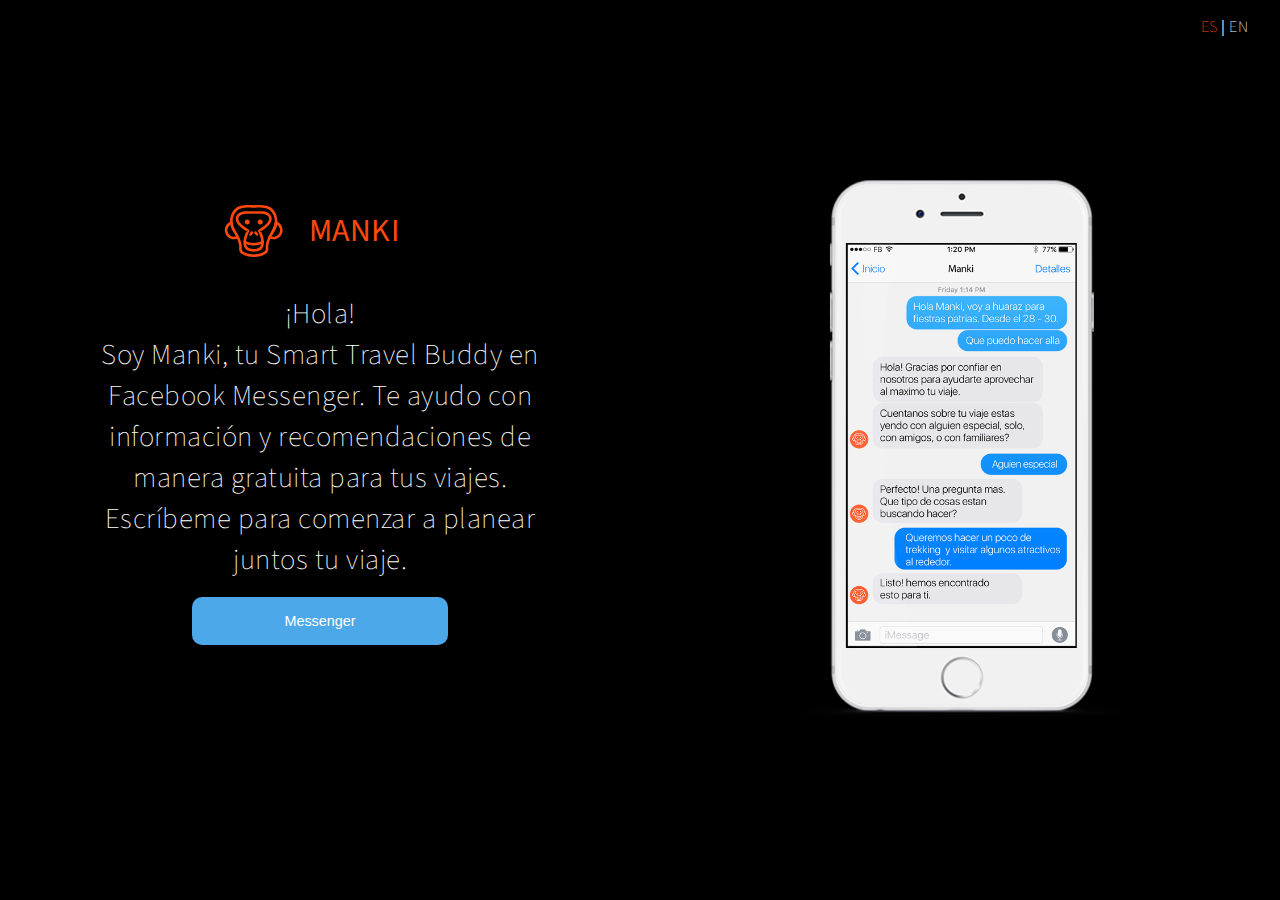
==== index.html @ 5b17b91c "back" ====
<!DOCTYPE html>
<html>
<head>
	<meta charset="utf-8">
	<meta name="viewport" content="width=device-width, initial-scale=1">
    <title>Manki</title>
    <link rel="icon" href="img/favicon.png" type="image/x-icon" />
    <link href="https://fonts.googleapis.com/css?family=Source+Sans+Pro:200,200i,300,300i,400,400i,600,600i,700,700i,900,900i" rel="stylesheet">
    <link rel="stylesheet" href="css/style.css">
</head>
<body>
	<div class="container">
        <div class="bg"></div>
        <div class="languages">
            <a href="#" class="type active" id="es">ES</a> | <a href="#" class="type" id="en">EN</a>
        </div>
		<div class="row">
            <div class="one">
                <div class="container-logo">
                    <div class="box-logo">
                        <div class="logo"></div>
                        <div class="name">
                            MANKI
                        </div>
                    </div>
                </div>
                <div class="container-text">
                    <div class="text">
                        ¡Hola!<br>
                        Soy Manki, tu Smart Travel Buddy en Facebook Messenger. Te ayudo con información y recomendaciones de manera gratuita para tus viajes. Escríbeme para comenzar a planear juntos tu viaje.
                    </div>
                    <a href="https://www.messenger.com/t/mankiapp" class="messenger">
                        <button>Messenger</button>
                    </a>
                </div>        
            </div>
        </div><div class="row" id="r2">
            <div class="two">
                <div class="image"></div>
                <!-- <a href="https://www.messenger.com/t/mankiapp" class="messenger">
                    <button>Messenger</button>
                </a> -->
            </div>
        </div>
    </div>
<script   src="https://code.jquery.com/jquery-2.2.4.js"   integrity="sha256-iT6Q9iMJYuQiMWNd9lDyBUStIq/8PuOW33aOqmvFpqI="   crossorigin="anonymous"></script>
<script src="js/main.js"></script>
</body>
</html>
---- css/style.css ----
/*desktop*/
html,body {
  width: 100%;
  height: 100%;
  margin: 0;
  padding: 0;
  font-family: 'source sans pro';
  letter-spacing: .5px;
  overflow: hidden;
  /* background:black; */
}
.active{
  color:#ff480c !important;
}
.container {
  width: 100%;
  height: 100%;
  position: relative;
  background-color: black;
  /* background-image: url('../img/background.jpg');
  background-position: center;
  background-size:cover;
  background-repeat: no-repeat; */
  /* opacity: 0.8; */
}
.container .bg{
  position: absolute;
  opacity: 0.8;
  width: 100%;
  height: 100%;
  background-position: center;
  background-size:cover;
  background-repeat: no-repeat;
}
.container .languages{
  position: absolute;
  right: 2rem;
  top: 1rem;
  color:white;
  z-index: 4;
}
.container .languages a{
  cursor:pointer;
  color:white;
  text-decoration: none;
  font-weight: 100;
}
.container .row{
  width: 50%;
  display: inline-block;
  height: 100%;
  vertical-align: top;
  position: relative;
}
.container .row .one{
  width: 100%;
  height: 70%;
  position: absolute;
  left: 50%;
  top: 50%;
  transform: translate(-50%, -50%);
  -webkit-transform: translate(-50%, -50%);
}
.container .row .one .container-logo{
  width: 100%;
  position: relative;
  height: 15%;
  margin-top:10%;
}
.container .row .one .container-logo .box-logo{
  width:100%;
  height: 100%;
  text-align: center;
}
.container .row .one .container-logo .box-logo .logo{
  background-image: url('../img/logo.svg');
  background-position: center;
  background-size:100% 100%;
  background-repeat:no-repeat;
  width: 4rem;
  height:4rem;
  display: inline-block;
  vertical-align: middle;
}
.container .row .one .container-logo .box-logo .name{
  display: inline-block;
  color:#ff480c;
  font-size: 2rem;
  width: 20%;
  vertical-align: middle;
}
.container .row .one .container-text{
  width: 100%;
  position: relative;
  text-align: center;
  height: 16rem;
}
.container .row .one .container-text .messenger{
  width:100%;
  height: 3rem;
  text-align: center;
  position: relative;
  cursor: pointer;
}
.container .row .one .container-text .messenger button{
  width: 40%;
  display: inline-block;
  height: 3rem;
  color:white;
  background-color: #4da8e9;
  border-radius: 10px;
  border: 0;
  font-size: 0.9rem;
  font-weight: 300;
  margin-top: 1rem;
  cursor: pointer;
}
.container .row .one .container-text .text{
  width: 78%;
  display: inline-block;
  color:white;
  text-align: center;
  font-weight: 100;
  font-size: 1.8rem;
}
.container .row .two{
  width: 100%;
  height: 100%;
  position: relative;
}
.container .row .two .image{
    width: 20rem;
    height: 35rem;
    background-image: url(../img/iphone.png);
    background-position: center;
    background-size: 100% 100%;
    background-repeat: no-repeat;
    position: absolute;
    left: 50%;
    top: 50%;
    transform: translate(-50%, -50%);
    -webkit-transform: translate(-50%, -50%);
}
.container .row .two .messenger{
  width:100%;
  height: 3rem;
  text-align: center;
  position: relative;
}
.container .row .two button{
  width: 80%;
  display: inline-block;
  height: 3rem;
  color:white;
  background-color: #4da8e9;
  border-radius: 10px;
  border: 0;
  margin-left: 12%;
  font-size: 0.9rem;
  font-weight: 300;
}
@media (max-width:500px){
 #r2{
   display: none;
 } 
.container{
  /* background-image: url('../img/background_mobile.jpg'); */
}
 .container .row{
   width:100%;
 }
.container .row .one .container-logo {
    width: 100%;
    position: relative;
    height: 15%;
    margin-top: 0;
    margin-bottom: 1rem;
  }
  .container .row .one .container-text .text {
    width: 100%;
    display: inline-block;
    color: white;
    text-align: center;
    font-weight: 100;
    font-size: 1.5rem;
  }
}
@media (min-width:1450px){
  .container .row .two .image {
    width: 25rem;
    height: 44rem;
  }
}
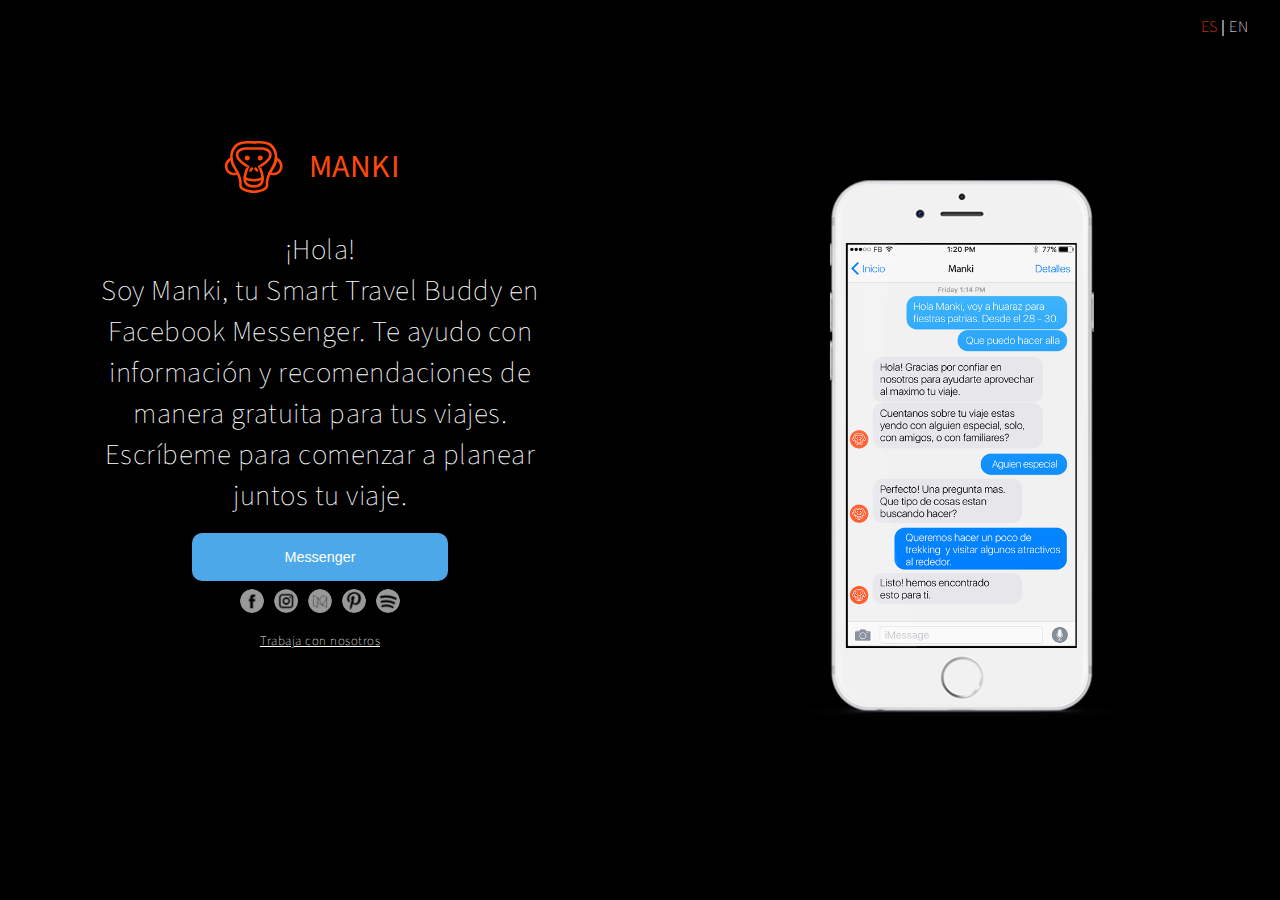
==== commit 3b0108c6: "pop up" ====
--- a/index.html
+++ b/index.html
@@ -27,12 +27,24 @@
                 <div class="container-text">
                     <div class="text">
                         ¡Hola!<br>
-                        Soy Manki, tu Smart Travel Buddy en Facebook Messenger. Te ayudo con información y recomendaciones de manera gratuita para tus viajes. Escríbeme para comenzar a planear juntos tu viaje.
+                        Soy Manki, tu Smart Travel Buddy en Facebook Messenger. 
+                        Te ayudo con información y recomendaciones de manera gratuita 
+                        para tus viajes. Escríbeme para comenzar a planear juntos tu viaje.
                     </div>
                     <a href="https://www.messenger.com/t/mankiapp" class="messenger">
                         <button>Messenger</button>
                     </a>
-                </div>        
+                </div> 
+                <div class="redes">
+                    <a href="#" class="item" id="fb"></a>
+                    <a href="#" class="item" id="instagram"></a>
+                    <a href="#" class="item" id="medium"></a>
+                    <a href="#" class="item" id="pinterest"></a>
+                    <a href="#" class="item" id="spotify"></a>
+                </div>       
+                <div class="foot-text">
+                    <a id="myBtn">Trabaja con nosotros</a>
+                </div>
             </div>
         </div><div class="row" id="r2">
             <div class="two">
@@ -43,6 +55,46 @@
             </div>
         </div>
     </div>
+<!-- The Modal -->
+<div id="myModal" class="modal">
+  <!-- Modal content -->
+  <div class="modal-content">
+    <div class="modal-header">
+      <span class="close">&times;</span>
+       <h2 class="title-modal">Déjanos tus datos para contactarte.</h2> 
+    </div>
+    <div class="modal-body">
+      <form class="form">
+            <div class="row">
+              <div class="field">
+                    <!-- <label for="">Nombres:</label> -->
+                    <input type="text" placeholder="Nombre" id="nombre">
+              </div><div class="field">
+                    <!-- <label for="">Empresa:</label> -->
+                    <input type="text" placeholder="empresa" id="empresa">
+              </div>  
+                <div class="field">
+                    <!-- <label for="">Correo:</label> -->
+                    <input type="email" placeholder="correo" id="correo">
+                </div>
+                <div class="field">
+                    <!-- <label for="">Numero:</label> -->
+                    <input type="text" placeholder="numero" id="numero">
+                </div>  
+            <!-- <div class="field">
+                <textarea name="" id="mensaje"></textarea>
+            </div> -->
+            </div><div class="row">
+                <textarea id="comentario"></textarea>
+            </div>
+      </form>
+    </div>
+    <div class="modal-footer">
+      <!-- <h3>Modal Footer</h3> -->
+      <button id="send" class="send">Enviar</button>
+    </div>
+  </div>
+</div>
 <script   src="https://code.jquery.com/jquery-2.2.4.js"   integrity="sha256-iT6Q9iMJYuQiMWNd9lDyBUStIq/8PuOW33aOqmvFpqI="   crossorigin="anonymous"></script>
 <script src="js/main.js"></script>
 </body>
--- a/css/style.css
+++ b/css/style.css
@@ -9,6 +9,132 @@
   overflow: hidden;
   /* background:black; */
 }
+/* modal */
+/* The Modal (background) */
+.modal {
+    display: none; /* Hidden by default */
+    position: fixed; /* Stay in place */
+    z-index: 1; /* Sit on top */
+    padding-top: 100px; /* Location of the box */
+    left: 0;
+    top: 0;
+    width: 100%; /* Full width */
+    height: 100%; /* Full height */
+    overflow: auto; /* Enable scroll if needed */
+    background-color:rgba(255, 255, 255, .8); /* Fallback color */
+    /* background-color: rgba(0,0,0,0.4);  Black w/ opacity  */
+}
+.title-modal{
+    width: 68%;
+    display: block;
+    margin: 1rem auto;
+    font-weight: 200;
+}
+/* Modal Content */
+.modal-content {
+    background-color: #fefefe;
+    margin: auto;
+    padding: 20px;
+    /* border: 1px solid #888; */
+    /* width: 80%; */
+    width: 60%;
+    opacity: .8;
+}
+.modal-footer{
+    text-align: center;
+    margin: 1rem 0;
+}
+.modal-footer button{
+    font-weight: 100;
+    letter-spacing: 1px;
+}
+/* The Close Button */
+.close {
+    color: #aaaaaa;
+    float: right;
+    font-size: 28px;
+    font-weight: bold;
+}
+form{
+    width: 100%;
+    height: 100%;
+    text-align: center;
+}
+form .field{
+    display: block;
+}
+form .field label{
+    display: inline-block;
+    width: 65%;
+    text-align: left;
+}
+form .fields{
+    margin: 2rem 0;
+    width: 100%;
+}
+form .fields .field{
+    width: 45%;
+    display: inline-block;
+    vertical-align: top;
+}
+form .field input[type="email"]{
+    /* border-radius: 10px; */
+    width: 65%;
+    height: 2rem;
+    border:0;
+    border-bottom:1px solid #303030;
+    /* border: 1px solid #303030; */
+    margin: 1rem 0;
+}
+form .field input[type="text"]{
+    /* border-radius: 10px; */
+    width: 65%;
+    height: 2rem;
+    border:0;
+    border-bottom:1px solid #303030;
+    /* border: 1px solid #303030; */
+    margin: 1rem 0;
+}
+::-webkit-input-placeholder{
+    font-size: 1rem;
+    text-transform: uppercase;
+    padding: 0;
+    color:#dadada;
+    font-weight: 100;
+    letter-spacing: 1px;
+}
+form .row{
+  width:50%;
+  display: inline-block;
+}
+form .field textarea{
+    width: 73%;
+    border-radius: 10px;
+    height: 10rem;
+}
+#comentario{
+    width: 80%;
+    height: 12rem;
+    border-radius: 10px;
+}  
+.send{
+    display: inline-block;
+    width: 25%;
+    height: 2rem;
+    border-radius: 10px;
+    background: #ff480c;
+    color: white;
+    border: 0;
+    font-size: 1rem;
+}
+.close:hover,
+.close:focus {
+    color: #000;
+    text-decoration: none;
+    cursor: pointer;
+}
+
+/* modal  */
 .active{
   color:#ff480c !important;
 }
@@ -52,6 +178,51 @@
   vertical-align: top;
   position: relative;
 }
+.container .row .one .redes{
+  width: 100%;
+  height: 3rem;
+  /* position: absolute;
+  bottom: -10%; */
+  text-align: center;
+}
+.container .row .one .redes .item{
+  width: 1.5rem;
+  height: 1.5rem;
+  margin: 0.5rem 0.2rem;
+  opacity: 0.6;
+  border-radius: 50%;
+  display: inline-block;
+  background-position: center;
+  background-size:100% 100%;
+  background-repeat: no-repeat;
+  cursor: pointer;
+}
+#fb{
+  background-image: url('../img/fb.png');
+}
+#instagram{
+  background-image: url('../img/insta.png');
+}
+#medium{
+  background-image: url('../img/medium.png');
+}
+#pinterest{
+  background-image: url('../img/pinterest.png');
+}
+#spotify{
+  background-image: url('../img/spotify.png');
+}
+.container .row .one .foot-text{
+  text-align: center;
+  width: 100%;
+}
+.container .row .one .foot-text a{
+  color:white;
+  font-size: 0.8rem;
+  font-weight: 100;
+  text-decoration: underline;
+  cursor:pointer;
+}
 .container .row .one{
   width: 100%;
   height: 70%;
@@ -65,7 +236,7 @@
   width: 100%;
   position: relative;
   height: 15%;
-  margin-top:10%;
+  /* margin-top:10%; */
 }
 .container .row .one .container-logo .box-logo{
   width:100%;
@@ -93,7 +264,8 @@
   width: 100%;
   position: relative;
   text-align: center;
-  height: 16rem;
+  /* height: 16rem; */
+  height: auto;
 }
 .container .row .one .container-text .messenger{
   width:100%;
@@ -116,6 +288,7 @@
   cursor: pointer;
 }
 .container .row .one .container-text .text{
+  position: relative;
   width: 78%;
   display: inline-block;
   color:white;
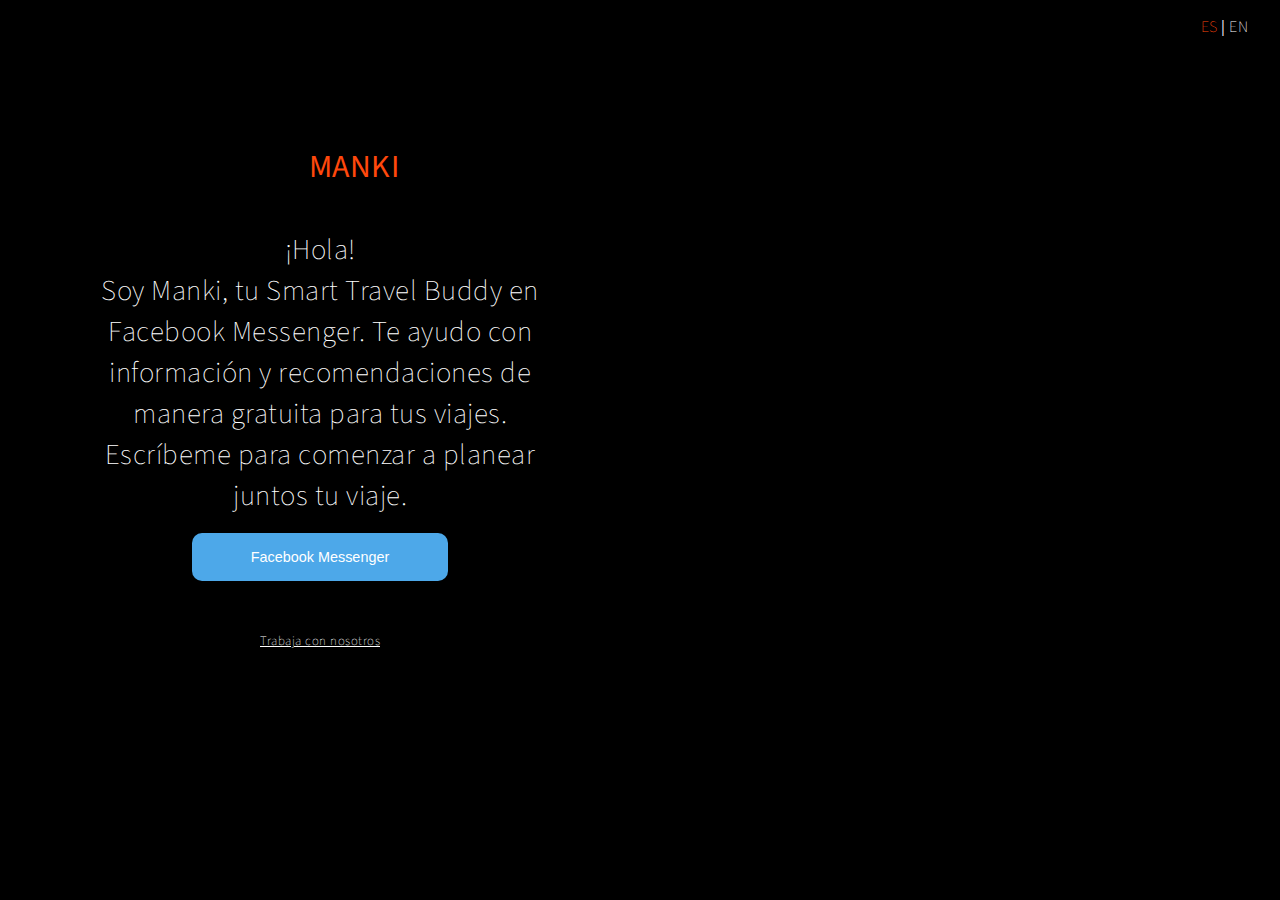
==== commit d09f5e88: "button" ====
--- a/index.html
+++ b/index.html
@@ -7,6 +7,16 @@
     <link rel="icon" href="img/favicon.png" type="image/x-icon" />
     <link href="https://fonts.googleapis.com/css?family=Source+Sans+Pro:200,200i,300,300i,400,400i,600,600i,700,700i,900,900i" rel="stylesheet">
     <link rel="stylesheet" href="css/style.css">
+    <script>
+    (function(i,s,o,g,r,a,m){i['GoogleAnalyticsObject']=r;i[r]=i[r]||function(){
+    (i[r].q=i[r].q||[]).push(arguments)},i[r].l=1*new Date();a=s.createElement(o),
+    m=s.getElementsByTagName(o)[0];a.async=1;a.src=g;m.parentNode.insertBefore(a,m)
+    })(window,document,'script','https://www.google-analytics.com/analytics.js','ga');
+
+    ga('create', 'UA-102810386-1', 'auto');
+    ga('send', 'pageview');
+
+    </script>
 </head>
 <body>
 	<div class="container">
@@ -32,7 +42,7 @@
                         para tus viajes. Escríbeme para comenzar a planear juntos tu viaje.
                     </div>
                     <a href="https://www.messenger.com/t/mankiapp" class="messenger">
-                        <button>Messenger</button>
+                        <button>Facebook Messenger</button>
                     </a>
                 </div> 
                 <div class="redes">
--- a/css/style.css
+++ b/css/style.css
@@ -198,19 +198,19 @@
   cursor: pointer;
 }
 #fb{
-  background-image: url('../img/fb.png');
+  background-image: url('https://s3-sa-east-1.amazonaws.com/manki/static/assets/ssl/fb.png');
 }
 #instagram{
-  background-image: url('../img/insta.png');
+  background-image: url('https://s3-sa-east-1.amazonaws.com/manki/static/assets/ssl/insta.png');
 }
 #medium{
-  background-image: url('../img/medium.png');
+  background-image: url('https://s3-sa-east-1.amazonaws.com/manki/static/assets/ssl/medium.png');
 }
 #pinterest{
-  background-image: url('../img/pinterest.png');
+  background-image: url('https://s3-sa-east-1.amazonaws.com/manki/static/assets/ssl/pinterest.png');
 }
 #spotify{
-  background-image: url('../img/spotify.png');
+  background-image: url('https://s3-sa-east-1.amazonaws.com/manki/static/assets/ssl/spotify.png');
 }
 .container .row .one .foot-text{
   text-align: center;
@@ -244,7 +244,7 @@
   text-align: center;
 }
 .container .row .one .container-logo .box-logo .logo{
-  background-image: url('../img/logo.svg');
+  background-image: url('https://s3-sa-east-1.amazonaws.com/manki/static/assets/ssl/logo.svg');
   background-position: center;
   background-size:100% 100%;
   background-repeat:no-repeat;
@@ -304,7 +304,7 @@
 .container .row .two .image{
     width: 20rem;
     height: 35rem;
-    background-image: url(../img/iphone.png);
+    background-image: url("https://s3-sa-east-1.amazonaws.com/manki/static/assets/ssl/iphone.png");
     background-position: center;
     background-size: 100% 100%;
     background-repeat: no-repeat;
@@ -363,4 +363,7 @@
     width: 25rem;
     height: 44rem;
   }
+  .container .row .one{
+    height: 45% !important;
+  }
 }